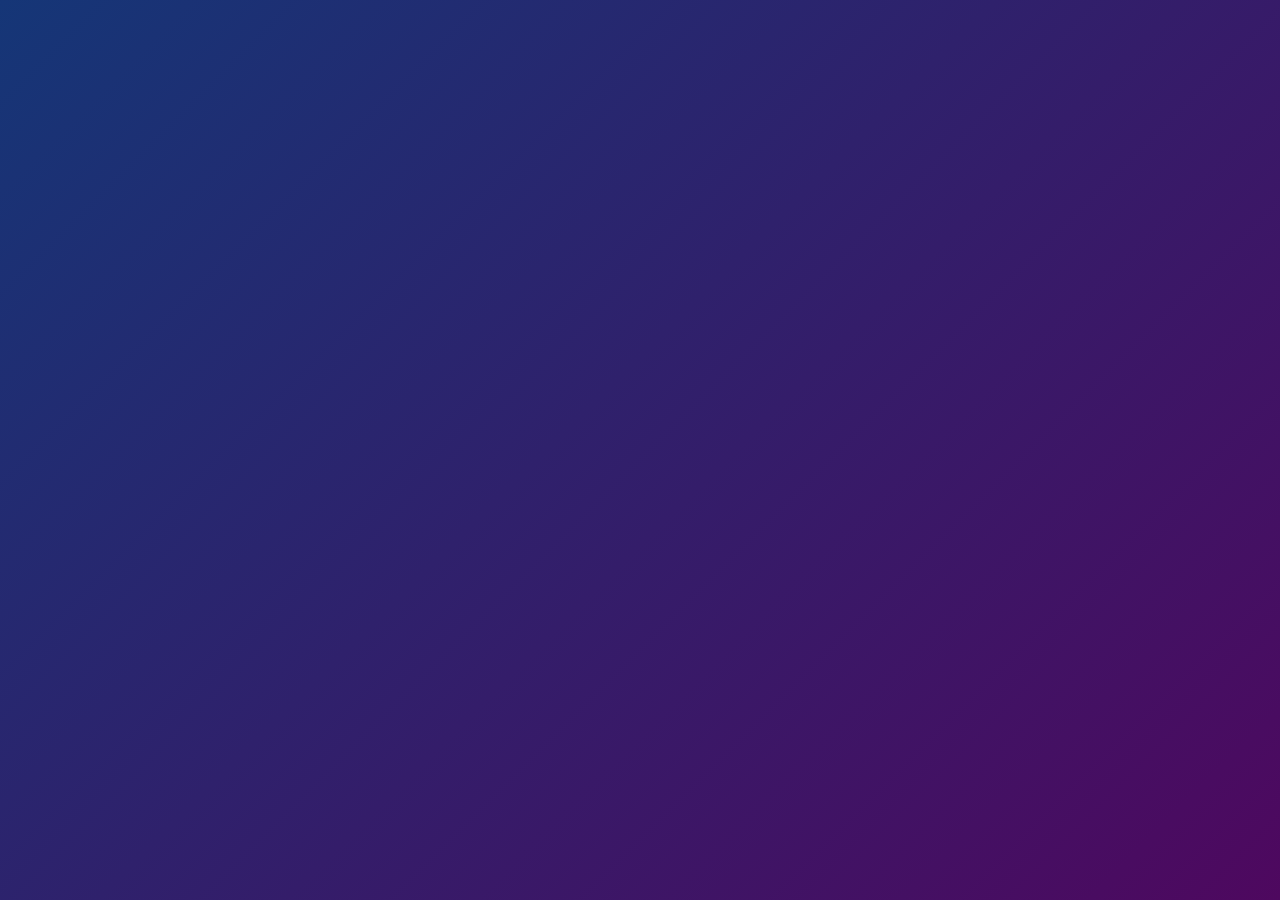
==== MY_Project/2/index.html @ 3ae68983 "project 2" ====
<!DOCTYPE html>
<html lang="en">
<head>
    <meta charset="UTF-8">
    <meta name="viewport" content="width=device-width, initial-scale=1.0">
    <title>TO-do list</title>
    <link rel="stylesheet" href="style.css">
</head>
<body>
   <div class="containr"></div> 
</body>
</html>
---- MY_Project/2/style.css ----
*{
    margin: 0;
    padding: 0;
    font-family: 'poppins', sans-serif;
    box-sizing: border-box;
}
.containr{
    width: 100%;
    min-height: 100vh;
    background: linear-gradient(135deg , #153677,#4e085f);
    padding: 10x;
}
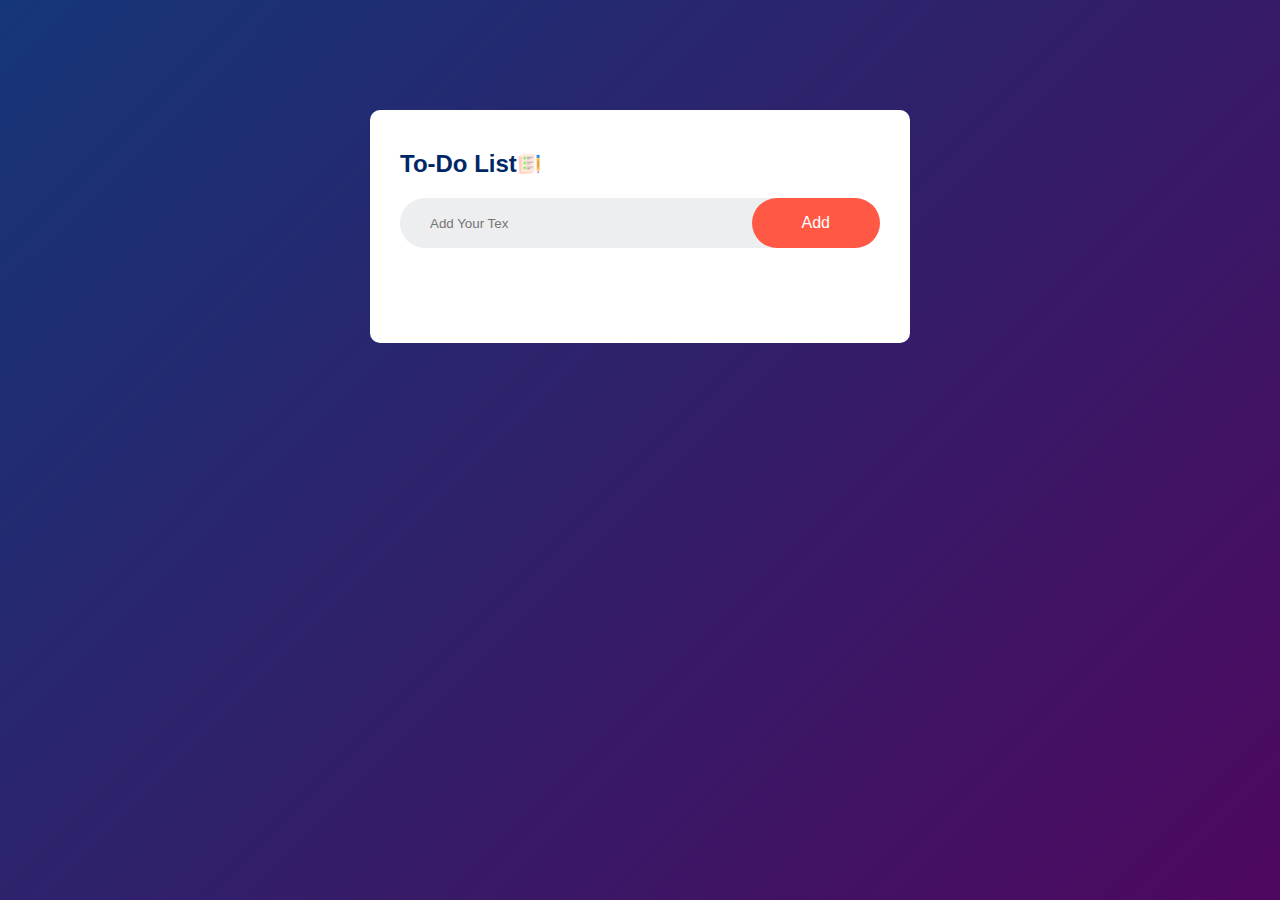
==== commit d5f945ec: "2nd project added" ====
--- a/MY_Project/2/index.html
+++ b/MY_Project/2/index.html
@@ -7,6 +7,22 @@
     <link rel="stylesheet" href="style.css">
 </head>
 <body>
-   <div class="containr"></div> 
+   <div class="container">
+        <div class="todo-app">
+            <h2>To-Do List <img src="images/icon.png" > </h2>
+            <div class="row">
+                <input type="text" id="input-box" placeholder="Add Your Tex">
+                <button onclick="addTask()"">Add</button>
+            </div>
+            <ul id="list-container">
+                <!-- <li class="checked">Task 1</li>
+                <li>Task 2</li>
+                <li>Task 3</li> -->
+            </ul>
+        </div>
+   </div> 
+
+<script src="script.js"></script>
+   
 </body>
 </html>--- a/MY_Project/2/style.css
+++ b/MY_Project/2/style.css
@@ -4,9 +4,101 @@
     font-family: 'poppins', sans-serif;
     box-sizing: border-box;
 }
-.containr{
+.container{
     width: 100%;
     min-height: 100vh;
     background: linear-gradient(135deg , #153677,#4e085f);
-    padding: 10x;
+    padding: 10px;
+}
+.todo-app{
+    width: 100%;
+    max-width: 540px;
+    background: #fff;
+    margin: 100px auto 20px;
+    padding: 40px 30px 70px ;
+    border-radius: 10px;
+
+}
+.todo-app h2{
+    color: #002765;
+    display: flex;
+    align-items: center;
+    margin-bottom: 20px;
+
+}
+.todo-app h2 img{
+    width: 30px;
+    max-width: 24px;
+}
+.row{
+    display: flex;
+    align-items: center;
+    justify-content: space-between;
+    background: #edeef0;
+    border-radius: 30px;
+    padding-left: 20px;
+    margin-bottom: 25px;
+}
+input{
+    flex: 1;
+    border: none;
+    outline: none;
+    background: transparent;
+    padding: 10px;
+    font-weight: 14px;
+}
+button{
+    border: none;
+    outline: none;
+    padding: 16px 50px;
+    background: #ff5945;
+    color: #fff;
+    font-size: 16px;
+    cursor: pointer;
+    border-radius: 40px;
+}
+ul li{
+    list-style: none;
+    font-size: 17px;
+    padding: 12px 8px 12px 50px;
+    user-select: none;
+    cursor: pointer;
+    position: relative;
+
+}
+ul li::before{
+    content: ' ';
+    position: absolute;
+    height: 28px;
+    width: 28px;
+    border-radius: 50%;
+    background-image:url(images/unchecked.png);
+    background-size: cover;
+    background-position: center;
+    top: 10px;
+    left: 8px;
+
+}
+
+ul li.checked{
+    color: #555;
+    text-decoration: line-through;
+}
+ul li.checked::before{
+    background-image: url(images/checked.png);
+}
+ul li span{
+    position: absolute;
+    right: 0;
+    top: 5px;
+    width: 40px;
+    height: 40px;
+    font-size: 22px;
+    color: #555;
+    line-height: 40px;
+    text-align: center;
+    border-radius: 50%;
+}
+ul li span:hover{
+    background: #edeef0;
 }